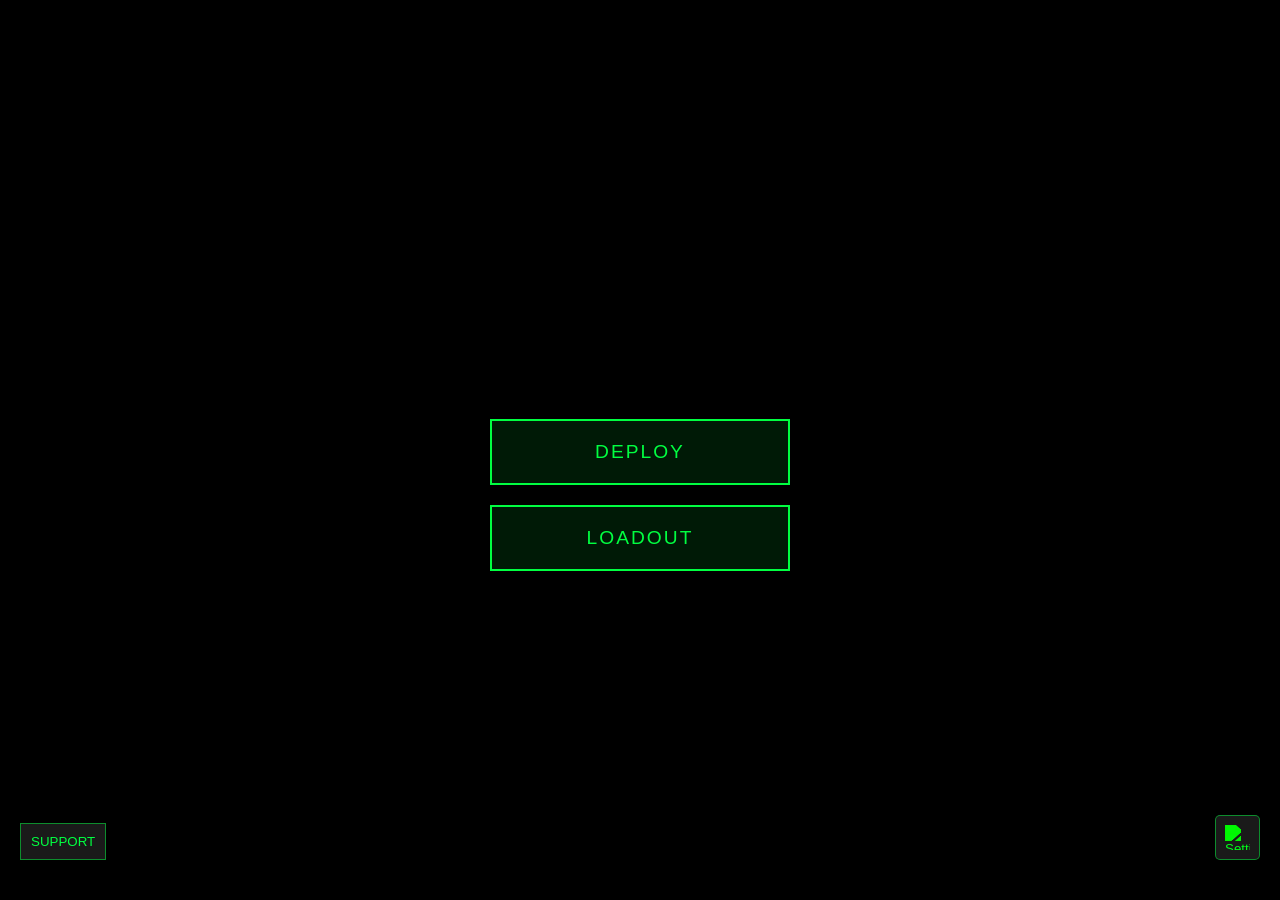
==== Index.html @ 21f8f498 "Create Index.html" ====
<!DOCTYPE html>
<html lang="en">
<head>
    <meta charset="UTF-8">
    <meta name="viewport" content="width=device-width, initial-scale=1.0">
    <title>Project Alpha: Mobile Shell</title>
    <style>
        body, html {
            margin: 0;
            padding: 0;
            height: 100%;
            width: 100%;
            background: #000;
            color: #00ff41;
            font-family: 'Courier New', Courier, monospace;
            overflow: hidden;
        }

        /* LAYERS */
        .bg-layer {
            position: fixed;
            top: 0; left: 0; width: 100%; height: 100%;
            background: url('your-background.gif') no-repeat center center;
            background-size: cover;
            z-index: -2;
        }

        .overlay {
            position: fixed;
            top: 0; left: 0; width: 100%; height: 100%;
            background: rgba(0, 0, 0, 0.4);
            z-index: -1;
        }

        /* MAIN CONTAINER */
        #app-wrapper {
            position: relative;
            height: 100vh;
            width: 100vw;
        }

        /* CENTER BUTTONS (Shifted slightly below absolute center) */
        .center-group {
            position: absolute;
            top: 55%; /* Pushes it just below the 50% mark */
            left: 50%;
            transform: translate(-50%, -50%);
            display: flex;
            flex-direction: column;
            gap: 20px;
            width: 70%;
            max-width: 300px;
        }

        .btn-main {
            padding: 20px;
            font-size: 1.2rem;
            background: rgba(0, 255, 65, 0.1);
            border: 2px solid #00ff41;
            color: #00ff41;
            text-transform: uppercase;
            letter-spacing: 2px;
            cursor: pointer;
        }

        /* CORNER BUTTONS */
        .btn-corner {
            position: absolute;
            bottom: 40px; /* Buffer for mobile nav bars */
            background: rgba(255, 255, 255, 0.1);
            border: 1px solid rgba(0, 255, 65, 0.5);
            color: #00ff41;
            padding: 10px;
            cursor: pointer;
            display: flex;
            align-items: center;
            justify-content: center;
        }

        .bottom-left {
            left: 20px;
            min-width: 80px;
        }

        .bottom-right {
            right: 20px;
            width: 45px;
            height: 45px;
            border-radius: 5px;
        }

        .cog-icon {
            width: 25px;
            height: 25px;
            /* Using a filter to make the image match our green theme */
            filter: invert(48%) sepia(79%) saturate(2476%) hue-rotate(86deg) brightness(118%) contrast(119%);
        }

        .hidden { display: none; }
    </style>
</head>
<body>

    <div class="bg-layer"></div>
    <div class="overlay"></div>

    <div id="app-wrapper">
        
        <div id="start-screen">
            <div class="center-group">
                <button class="btn-main" onclick="initModule('deployment')">Deploy</button>
                <button class="btn-main" onclick="initModule('loadout')">Loadout</button>
            </div>

            <button class="btn-corner bottom-left" onclick="window.open('https://patreon.com', '_blank')">
                SUPPORT
            </button>

            <button class="btn-corner bottom-right" onclick="initModule('settings')">
                <img src="https://img.icons8.com/ios-filled/50/ffffff/settings.png" class="cog-icon" alt="Settings">
            </button>
        </div>

        <div id="deployment-module" class="hidden">
            <button onclick="returnToMenu()">BACK</button>
        </div>
        
        <div id="settings-module" class="hidden">
            <h2>SYSTEM SETTINGS</h2>
            <button onclick="returnToMenu()">CLOSE</button>
        </div>

    </div>

    <script>
        function initModule(id) {
            document.getElementById('start-screen').classList.add('hidden');
            const target = document.getElementById(`${id}-module`);
            if (target) target.classList.remove('hidden');
        }

        function returnToMenu() {
            document.getElementById('deployment-module').classList.add('hidden');
            document.getElementById('settings-module').classList.add('hidden');
            document.getElementById('start-screen').classList.remove('hidden');
        }
    </script>
</body>
</html>
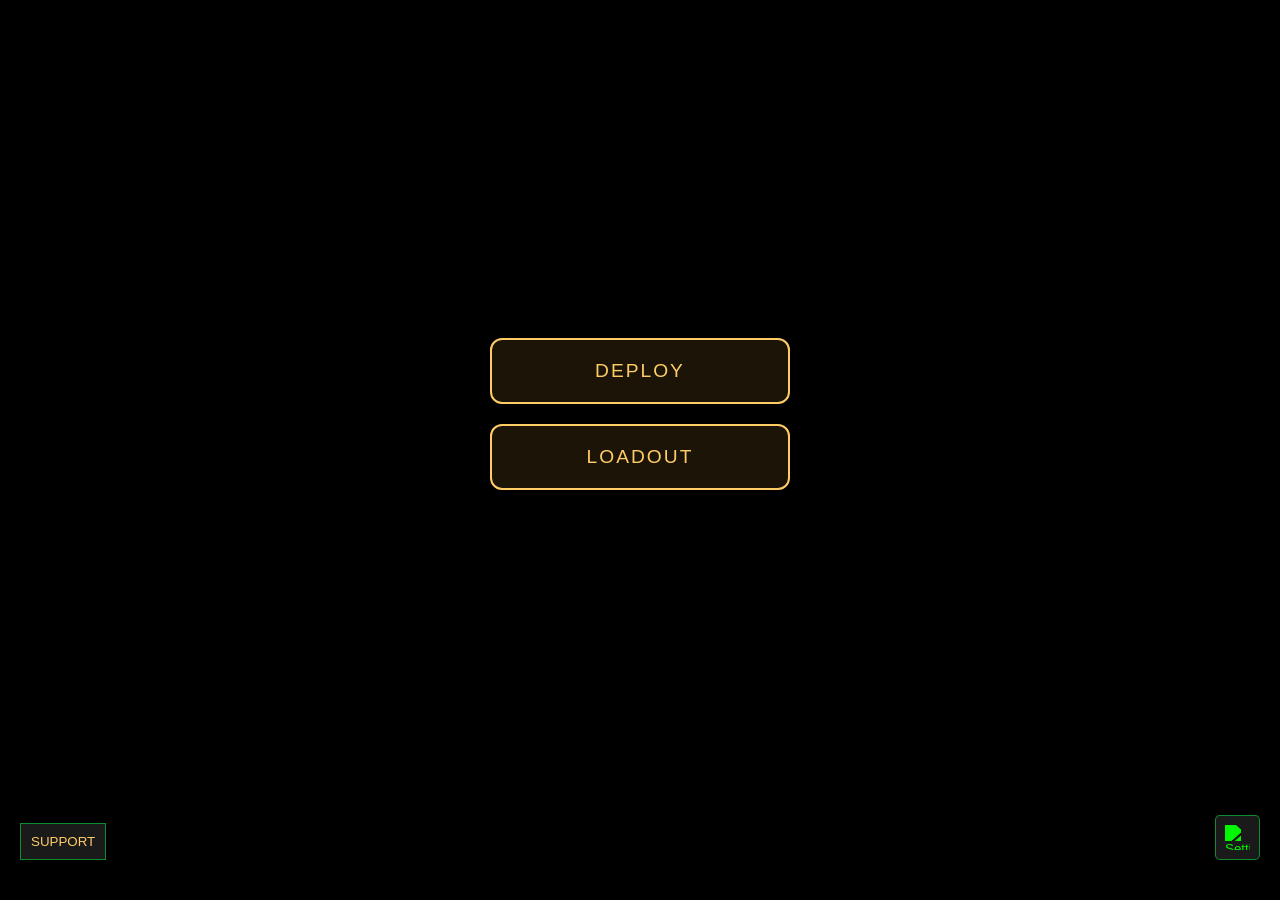
==== commit 4a1e18b1: "Update Index.html" ====
--- a/Index.html
+++ b/Index.html
@@ -20,16 +20,16 @@
         .bg-layer {
             position: fixed;
             top: 0; left: 0; width: 100%; height: 100%;
-            background: url('your-background.gif') no-repeat center center;
+            background: url('Dope.jpg') no-repeat center center;
             background-size: cover;
-            z-index: -2;
+            z-index: 1;
         }
 
         .overlay {
             position: fixed;
             top: 0; left: 0; width: 100%; height: 100%;
             background: rgba(0, 0, 0, 0.4);
-            z-index: -1;
+            z-index: 2;
         }
 
         /* MAIN CONTAINER */
@@ -37,12 +37,13 @@
             position: relative;
             height: 100vh;
             width: 100vw;
+	    z-index: 10;
         }
 
         /* CENTER BUTTONS (Shifted slightly below absolute center) */
         .center-group {
             position: absolute;
-            top: 55%; /* Pushes it just below the 50% mark */
+            top: 46%; /* Pushes it just below the 50% mark */
             left: 50%;
             transform: translate(-50%, -50%);
             display: flex;
@@ -54,10 +55,11 @@
 
         .btn-main {
             padding: 20px;
-            font-size: 1.2rem;
-            background: rgba(0, 255, 65, 0.1);
-            border: 2px solid #00ff41;
-            color: #00ff41;
+            border-radius: 12px;
+	    font-size: 1.2rem;
+            background: rgba(40, 30, 10, 0.7);
+            border: 2px solid #FFCC66;
+            color: #FFCC66;
             text-transform: uppercase;
             letter-spacing: 2px;
             cursor: pointer;
@@ -69,7 +71,7 @@
             bottom: 40px; /* Buffer for mobile nav bars */
             background: rgba(255, 255, 255, 0.1);
             border: 1px solid rgba(0, 255, 65, 0.5);
-            color: #00ff41;
+            color: #FFCC66;
             padding: 10px;
             cursor: pointer;
             display: flex;
@@ -108,8 +110,8 @@
         
         <div id="start-screen">
             <div class="center-group">
-                <button class="btn-main" onclick="initModule('deployment')">Deploy</button>
-                <button class="btn-main" onclick="initModule('loadout')">Loadout</button>
+                <button class="btn-main" onclick="initModule('New Game')">Deploy</button>
+                <button class="btn-main" onclick="initModule('Load Game')">Loadout</button>
             </div>
 
             <button class="btn-corner bottom-left" onclick="window.open('https://patreon.com', '_blank')">
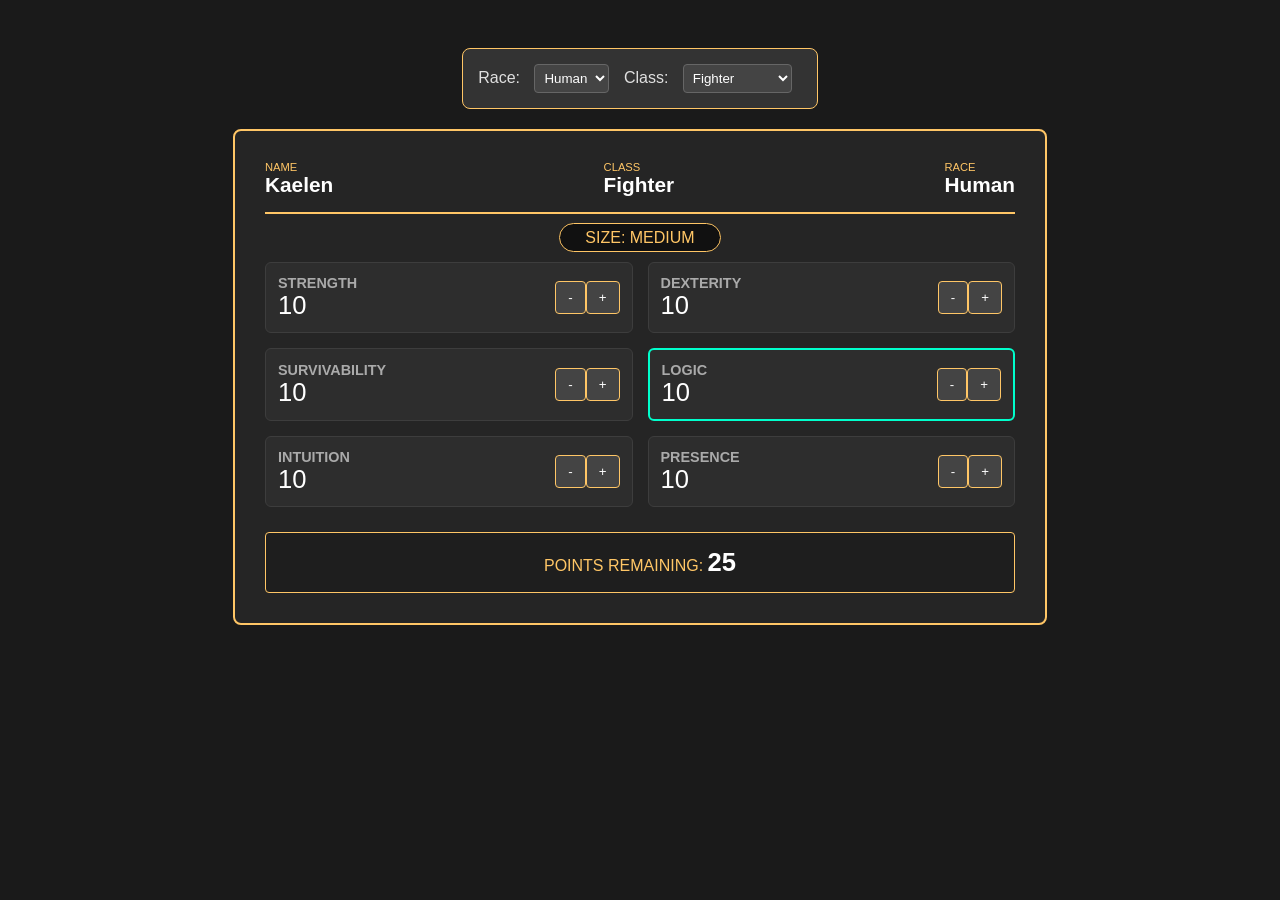
==== commit 9c01de86: "Update Index.html" ====
--- a/Index.html
+++ b/Index.html
@@ -2,150 +2,207 @@
 <html lang="en">
 <head>
     <meta charset="UTF-8">
-    <meta name="viewport" content="width=device-width, initial-scale=1.0">
-    <title>Project Alpha: Mobile Shell</title>
+    <title>Achilles Mark 1 - Custom UI Stats Module</title>
     <style>
-        body, html {
-            margin: 0;
-            padding: 0;
-            height: 100%;
-            width: 100%;
-            background: #000;
-            color: #00ff41;
-            font-family: 'Courier New', Courier, monospace;
-            overflow: hidden;
-        }
-
-        /* LAYERS */
-        .bg-layer {
-            position: fixed;
-            top: 0; left: 0; width: 100%; height: 100%;
-            background: url('Dope.jpg') no-repeat center center;
-            background-size: cover;
-            z-index: 1;
-        }
-
-        .overlay {
-            position: fixed;
-            top: 0; left: 0; width: 100%; height: 100%;
-            background: rgba(0, 0, 0, 0.4);
-            z-index: 2;
-        }
-
-        /* MAIN CONTAINER */
-        #app-wrapper {
-            position: relative;
-            height: 100vh;
-            width: 100vw;
-	    z-index: 10;
-        }
-
-        /* CENTER BUTTONS (Shifted slightly below absolute center) */
-        .center-group {
-            position: absolute;
-            top: 46%; /* Pushes it just below the 50% mark */
-            left: 50%;
-            transform: translate(-50%, -50%);
-            display: flex;
-            flex-direction: column;
-            gap: 20px;
-            width: 70%;
-            max-width: 300px;
-        }
-
-        .btn-main {
-            padding: 20px;
-            border-radius: 12px;
-	    font-size: 1.2rem;
-            background: rgba(40, 30, 10, 0.7);
-            border: 2px solid #FFCC66;
-            color: #FFCC66;
-            text-transform: uppercase;
-            letter-spacing: 2px;
-            cursor: pointer;
-        }
-
-        /* CORNER BUTTONS */
-        .btn-corner {
-            position: absolute;
-            bottom: 40px; /* Buffer for mobile nav bars */
-            background: rgba(255, 255, 255, 0.1);
-            border: 1px solid rgba(0, 255, 65, 0.5);
-            color: #FFCC66;
-            padding: 10px;
-            cursor: pointer;
-            display: flex;
-            align-items: center;
-            justify-content: center;
-        }
-
-        .bottom-left {
-            left: 20px;
-            min-width: 80px;
-        }
-
-        .bottom-right {
-            right: 20px;
-            width: 45px;
-            height: 45px;
-            border-radius: 5px;
-        }
-
-        .cog-icon {
-            width: 25px;
-            height: 25px;
-            /* Using a filter to make the image match our green theme */
-            filter: invert(48%) sepia(79%) saturate(2476%) hue-rotate(86deg) brightness(118%) contrast(119%);
-        }
-
-        .hidden { display: none; }
+        :root {
+            --brand-color: #FFC666; /* Your requested color */
+            --highlight-color: #00ffcc; /* The special highlight for Slot 4 */
+            --bg-dark: #1a1a1a;
+            --panel-bg: #252525;
+        }
+
+        body { 
+            background-color: var(--bg-dark); 
+            color: #e0e0e0; 
+            font-family: 'Segoe UI', sans-serif; 
+            display: flex; 
+            flex-direction: column; 
+            align-items: center; 
+            padding: 40px; 
+        }
+
+        .setup-controls { 
+            background: #333; 
+            padding: 15px; 
+            border-radius: 8px; 
+            margin-bottom: 20px; 
+            border: 1px solid var(--brand-color); 
+        }
+
+        select { background: #444; color: white; border: 1px solid #666; padding: 5px; margin: 0 10px; border-radius: 4px; }
+        
+        .stats-container { 
+            width: 750px; 
+            background: var(--panel-bg); 
+            padding: 30px; 
+            border: 2px solid var(--brand-color); /* Main Border */
+            border-radius: 8px; 
+        }
+        
+        .identity-header { 
+            display: flex; 
+            justify-content: space-between; 
+            align-items: center; 
+            border-bottom: 2px solid var(--brand-color); /* Header Border */
+            padding-bottom: 15px; 
+            margin-bottom: 10px; 
+        }
+
+        .id-box label { 
+            display: block; 
+            font-size: 0.7rem; 
+            color: var(--brand-color); /* Label Color */
+            text-transform: uppercase; 
+        }
+
+        .id-box span { font-size: 1.3rem; font-weight: bold; color: #fff; }
+
+        .size-row { text-align: center; margin: 15px 0; }
+        
+        .size-badge { 
+            background: #111; 
+            padding: 5px 25px; 
+            border-radius: 20px; 
+            color: var(--brand-color); /* Size Text Color */
+            border: 1px solid var(--brand-color); /* Size Border Color */
+        }
+
+        .stats-grid { display: grid; grid-template-columns: 1fr 1fr; gap: 15px; }
+        
+        .stat-control { 
+            background: #2d2d2d; 
+            padding: 12px; 
+            border-radius: 6px; 
+            display: flex; 
+            justify-content: space-between; 
+            align-items: center; 
+            border: 1px solid #3d3d3d; 
+        }
+
+        .stat-info label { 
+            display: block; 
+            font-weight: bold; 
+            color: #aaa; 
+            font-size: 0.9rem; 
+        }
+
+        .stat-info .value { font-size: 1.6rem; color: #fff; }
+        
+        .controls button { 
+            background: #444; 
+            color: white; 
+            border: 1px solid var(--brand-color); /* Button Outlines */
+            padding: 8px 12px; 
+            cursor: pointer; 
+            border-radius: 4px; 
+        }
+
+        .pool-display { 
+            margin-top: 25px; 
+            text-align: center; 
+            padding: 15px; 
+            background: #1e1e1e; 
+            border: 1px solid var(--brand-color); /* Pool Border */
+            border-radius: 4px; 
+            color: var(--brand-color); /* Pool Text Color */
+        }
+
+        #points-count { 
+            color: #fff; /* Keeping the actual number white for contrast */
+            font-weight: bold; 
+            font-size: 1.6rem; 
+        }
     </style>
 </head>
 <body>
 
-    <div class="bg-layer"></div>
-    <div class="overlay"></div>
-
-    <div id="app-wrapper">
-        
-        <div id="start-screen">
-            <div class="center-group">
-                <button class="btn-main" onclick="initModule('New Game')">Deploy</button>
-                <button class="btn-main" onclick="initModule('Load Game')">Loadout</button>
-            </div>
-
-            <button class="btn-corner bottom-left" onclick="window.open('https://patreon.com', '_blank')">
-                SUPPORT
-            </button>
-
-            <button class="btn-corner bottom-right" onclick="initModule('settings')">
-                <img src="https://img.icons8.com/ios-filled/50/ffffff/settings.png" class="cog-icon" alt="Settings">
-            </button>
-        </div>
-
-        <div id="deployment-module" class="hidden">
-            <button onclick="returnToMenu()">BACK</button>
-        </div>
-        
-        <div id="settings-module" class="hidden">
-            <h2>SYSTEM SETTINGS</h2>
-            <button onclick="returnToMenu()">CLOSE</button>
-        </div>
-
-    </div>
-
-    <script>
-        function initModule(id) {
-            document.getElementById('start-screen').classList.add('hidden');
-            const target = document.getElementById(`${id}-module`);
-            if (target) target.classList.remove('hidden');
-        }
-
-        function returnToMenu() {
-            document.getElementById('deployment-module').classList.add('hidden');
-            document.getElementById('settings-module').classList.add('hidden');
-            document.getElementById('start-screen').classList.remove('hidden');
-        }
-    </script>
+<div class="setup-controls">
+    <label>Race:</label>
+    <select id="race-select" onchange="initModule()">
+        <option value="Human">Human</option>
+        <option value="Dwarf">Dwarf</option>
+        <option value="Elf">Elf</option>
+    </select>
+    <label>Class:</label>
+    <select id="class-select" onchange="initModule()">
+        <option value="Fighter">Fighter</option>
+        <option value="Paladin">Paladin</option>
+        <option value="Witch Doctor">Witch Doctor</option>
+    </select>
+</div>
+
+<div class="stats-container">
+    <div class="identity-header">
+        <div class="id-box"><label>Name</label><span>Kaelen</span></div>
+        <div class="id-box"><label>Class</label><span id="display-class">---</span></div>
+        <div class="id-box"><label>Race</label><span id="display-race">---</span></div>
+    </div>
+
+    <div class="size-row">
+        <span class="size-badge" id="display-size">SIZE: MEDIUM</span>
+    </div>
+
+    <div class="stats-grid">
+        <div class="stat-control"><div class="stat-info"><label>STRENGTH</label><span class="value" id="str-val">10</span></div>
+            <div class="controls"><button onclick="changeStat('str', -1)">-</button><button onclick="changeStat('str', 1)">+</button></div></div>
+        
+        <div class="stat-control"><div class="stat-info"><label>DEXTERITY</label><span class="value" id="dex-val">10</span></div>
+            <div class="controls"><button onclick="changeStat('dex', -1)">-</button><button onclick="changeStat('dex', 1)">+</button></div></div>
+
+        <div class="stat-control"><div class="stat-info"><label>SURVIVABILITY</label><span class="value" id="sur-val">10</span></div>
+            <div class="controls"><button onclick="changeStat('sur', -1)">-</button><button onclick="changeStat('sur', 1)">+</button></div></div>
+
+        <div class="stat-control" style="border: 2px solid var(--highlight-color);"><div class="stat-info"><label id="slot4-label">LOGIC</label><span class="value" id="slot4-val">10</span></div>
+            <div class="controls"><button onclick="changeStat('slot4', -1)">-</button><button onclick="changeStat('slot4', 1)">+</button></div></div>
+
+        <div class="stat-control"><div class="stat-info"><label>INTUITION</label><span class="value" id="int-val">10</span></div>
+            <div class="controls"><button onclick="changeStat('int', -1)">-</button><button onclick="changeStat('int', 1)">+</button></div></div>
+
+        <div class="stat-control"><div class="stat-info"><label>PRESENCE</label><span class="value" id="pre-val">10</span></div>
+            <div class="controls"><button onclick="changeStat('pre', -1)">-</button><button onclick="changeStat('pre', 1)">+</button></div></div>
+    </div>
+
+    <div class="pool-display">
+        POINTS REMAINING: <span id="points-count">0</span>
+    </div>
+</div>
+
+<script>
+    let stats = { str: 10, dex: 10, sur: 10, slot4: 10, int: 10, pre: 10 };
+    let pointsRemaining = 0;
+
+    function initModule() {
+        const race = document.getElementById('race-select').value;
+        const className = document.getElementById('class-select').value;
+        document.getElementById('display-race').innerText = race;
+        document.getElementById('display-class').innerText = className;
+        document.getElementById('display-size').innerText = (race === "Dwarf") ? "SIZE: SMALL" : "SIZE: MEDIUM";
+        
+        const pietyClasses = ["Paladin", "Witch Doctor"];
+        document.getElementById('slot4-label').innerText = pietyClasses.includes(className) ? "PIETY" : "LOGIC";
+
+        pointsRemaining = (race === "Human") ? 85 : 80;
+        stats = { str: 10, dex: 10, sur: 10, slot4: 10, int: 10, pre: 10 };
+        pointsRemaining -= 60; 
+        updateUI();
+    }
+
+    function changeStat(stat, amt) {
+        const race = document.getElementById('race-select').value;
+        const ceiling = (race === "Human") ? 22 : 20;
+        if (amt > 0 && pointsRemaining > 0 && stats[stat] < ceiling) {
+            stats[stat]++; pointsRemaining--;
+        } else if (amt < 0 && stats[stat] > 3) {
+            stats[stat]--; pointsRemaining++;
+        }
+        updateUI();
+    }
+
+    function updateUI() {
+        for (let key in stats) { document.getElementById(key + '-val').innerText = stats[key]; }
+        document.getElementById('points-count').innerText = pointsRemaining;
+    }
+    initModule();
+</script>
 </body>
 </html>
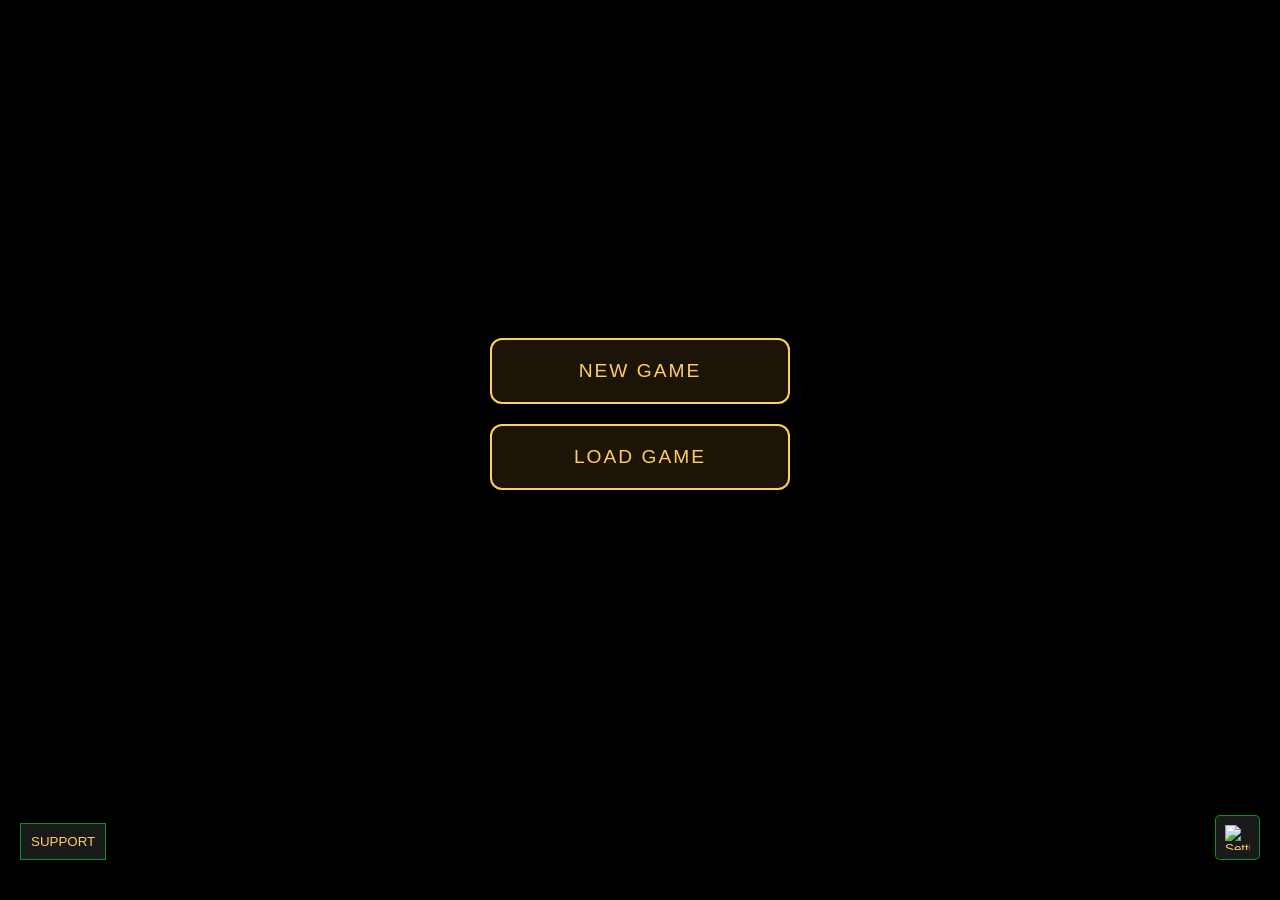
==== commit 0594022c: "Update Index.html" ====
--- a/Index.html
+++ b/Index.html
@@ -2,207 +2,165 @@
 <html lang="en">
 <head>
     <meta charset="UTF-8">
-    <title>Achilles Mark 1 - Custom UI Stats Module</title>
+    <meta name="viewport" content="width=device-width, initial-scale=1.0">
+    <title>Project Alpha: Mobile Shell</title>
     <style>
-        :root {
-            --brand-color: #FFC666; /* Your requested color */
-            --highlight-color: #00ffcc; /* The special highlight for Slot 4 */
-            --bg-dark: #1a1a1a;
-            --panel-bg: #252525;
+        body, html {
+            margin: 0;
+            padding: 0;
+            height: 100%;
+            width: 100%;
+            background: #000;
+            color: #00ff41;
+            font-family: 'Courier New', Courier, monospace;
+            overflow: hidden;
         }
 
-        body { 
-            background-color: var(--bg-dark); 
-            color: #e0e0e0; 
-            font-family: 'Segoe UI', sans-serif; 
-            display: flex; 
-            flex-direction: column; 
-            align-items: center; 
-            padding: 40px; 
+        /* LAYERS */
+        .bg-layer {
+            position: fixed;
+            top: 0; left: 0; width: 100%; height: 100%;
+            background: url('Dope.jpg') no-repeat center center;
+            background-size: cover;
+            z-index: 1;
         }
 
-        .setup-controls { 
-            background: #333; 
-            padding: 15px; 
-            border-radius: 8px; 
-            margin-bottom: 20px; 
-            border: 1px solid var(--brand-color); 
+        .overlay {
+            position: fixed;
+            top: 0; left: 0; width: 100%; height: 100%;
+            background: rgba(0, 0, 0, 0.4);
+            z-index: 2;
         }
 
-        select { background: #444; color: white; border: 1px solid #666; padding: 5px; margin: 0 10px; border-radius: 4px; }
-        
-        .stats-container { 
-            width: 750px; 
-            background: var(--panel-bg); 
-            padding: 30px; 
-            border: 2px solid var(--brand-color); /* Main Border */
-            border-radius: 8px; 
-        }
-        
-        .identity-header { 
-            display: flex; 
-            justify-content: space-between; 
-            align-items: center; 
-            border-bottom: 2px solid var(--brand-color); /* Header Border */
-            padding-bottom: 15px; 
-            margin-bottom: 10px; 
+        /* MAIN CONTAINER */
+        #app-wrapper {
+            position: relative;
+            height: 100vh;
+            width: 100vw;
+	    z-index: 10;
         }
 
-        .id-box label { 
-            display: block; 
-            font-size: 0.7rem; 
-            color: var(--brand-color); /* Label Color */
-            text-transform: uppercase; 
+        /* CENTER BUTTONS (Shifted slightly below absolute center) */
+        .center-group {
+            position: absolute;
+            top: 46%; /* Pushes it just below the 50% mark */
+            left: 50%;
+            transform: translate(-50%, -50%);
+            display: flex;
+            flex-direction: column;
+            gap: 20px;
+            width: 70%;
+            max-width: 300px;
         }
 
-        .id-box span { font-size: 1.3rem; font-weight: bold; color: #fff; }
-
-        .size-row { text-align: center; margin: 15px 0; }
-        
-        .size-badge { 
-            background: #111; 
-            padding: 5px 25px; 
-            border-radius: 20px; 
-            color: var(--brand-color); /* Size Text Color */
-            border: 1px solid var(--brand-color); /* Size Border Color */
+        .btn-main {
+            padding: 20px;
+            border-radius: 12px;
+	    font-size: 1.2rem;
+            background: rgba(40, 30, 10, 0.7);
+            border: 2px solid #FFCC66;
+            color: #FFCC66;
+            text-transform: uppercase;
+            letter-spacing: 2px;
+            cursor: pointer;
         }
 
-        .stats-grid { display: grid; grid-template-columns: 1fr 1fr; gap: 15px; }
-        
-        .stat-control { 
-            background: #2d2d2d; 
-            padding: 12px; 
-            border-radius: 6px; 
-            display: flex; 
-            justify-content: space-between; 
-            align-items: center; 
-            border: 1px solid #3d3d3d; 
+        /* CORNER BUTTONS */
+        .btn-corner {
+            position: absolute;
+            bottom: 40px; /* Buffer for mobile nav bars */
+            background: rgba(255, 255, 255, 0.1);
+            border: 1px solid rgba(0, 255, 65, 0.5);
+            color: #FFCC66;
+            padding: 10px;
+            cursor: pointer;
+            display: flex;
+            align-items: center;
+            justify-content: center;
         }
 
-        .stat-info label { 
-            display: block; 
-            font-weight: bold; 
-            color: #aaa; 
-            font-size: 0.9rem; 
+        .bottom-left {
+            left: 20px;
+            min-width: 80px;
         }
 
-        .stat-info .value { font-size: 1.6rem; color: #fff; }
-        
-        .controls button { 
-            background: #444; 
-            color: white; 
-            border: 1px solid var(--brand-color); /* Button Outlines */
-            padding: 8px 12px; 
-            cursor: pointer; 
-            border-radius: 4px; 
+        .bottom-right {
+            right: 20px;
+            width: 45px;
+            height: 45px;
+            border-radius: 5px;
         }
 
-        .pool-display { 
-            margin-top: 25px; 
-            text-align: center; 
-            padding: 15px; 
-            background: #1e1e1e; 
-            border: 1px solid var(--brand-color); /* Pool Border */
-            border-radius: 4px; 
-            color: var(--brand-color); /* Pool Text Color */
+        .cog-icon {
+            width: 25px;
+            height: 25px;
+            /* Using a filter to make the image match our green theme */
         }
 
-        #points-count { 
-            color: #fff; /* Keeping the actual number white for contrast */
-            font-weight: bold; 
-            font-size: 1.6rem; 
-        }
+        .hidden { display: none; }
     </style>
 </head>
 <body>
 
-<div class="setup-controls">
-    <label>Race:</label>
-    <select id="race-select" onchange="initModule()">
-        <option value="Human">Human</option>
-        <option value="Dwarf">Dwarf</option>
-        <option value="Elf">Elf</option>
-    </select>
-    <label>Class:</label>
-    <select id="class-select" onchange="initModule()">
-        <option value="Fighter">Fighter</option>
-        <option value="Paladin">Paladin</option>
-        <option value="Witch Doctor">Witch Doctor</option>
-    </select>
-</div>
+    <div class="bg-layer"></div>
+    <div class="overlay"></div>
 
-<div class="stats-container">
-    <div class="identity-header">
-        <div class="id-box"><label>Name</label><span>Kaelen</span></div>
-        <div class="id-box"><label>Class</label><span id="display-class">---</span></div>
-        <div class="id-box"><label>Race</label><span id="display-race">---</span></div>
+    <div id="app-wrapper">
+        
+        <div id="start-screen">
+            <div class="center-group">
+                <button class="btn-main" onclick="window.location.href='char.html'">New Game</button>
+                <button class="btn-main" onclick="initModule('loadout')">Load Game</button>
+            </div>
+
+            <button class="btn-corner bottom-left" onclick="window.open('https://patreon.com', '_blank')">
+                SUPPORT
+            </button>
+
+            <button class="btn-corner bottom-right" onclick="initModule('settings')">
+                <img src="https://img.icons8.com/ios-filled/50/ffffff/settings.png" class="cog-icon" alt="Settings">
+            </button>
+        </div>
+
+        <div id="deployment-module" class="hidden">
+            <button onclick="returnToMenu()">BACK</button>
+        </div>
+        
+        <div id="settings-module" class="hidden">
+            <h2>SYSTEM SETTINGS</h2>
+            <button onclick="returnToMenu()">CLOSE</button>
+        </div>
+
     </div>
 
-    <div class="size-row">
-        <span class="size-badge" id="display-size">SIZE: MEDIUM</span>
-    </div>
+    <script>
+        function initModule(id) {
+            document.getElementById('start-screen').classList.add('hidden');
+            const target = document.getElementById(`${id}-module`);
+            if (target) target.classList.remove('hidden');
+        }
 
-    <div class="stats-grid">
-        <div class="stat-control"><div class="stat-info"><label>STRENGTH</label><span class="value" id="str-val">10</span></div>
-            <div class="controls"><button onclick="changeStat('str', -1)">-</button><button onclick="changeStat('str', 1)">+</button></div></div>
+        function returnToMenu() {
+            document.getElementById('deployment-module').classList.add('hidden');
+            document.getElementById('settings-module').classList.add('hidden');
+            document.getElementById('start-screen').classList.remove('hidden');
+        }
+    </script>
+	<script>
+    function showModule(moduleName) {
+        // 1. Alert for testing (We'll remove this once we build the screens)
+        console.log("Switching to: " + moduleName);
         
-        <div class="stat-control"><div class="stat-info"><label>DEXTERITY</label><span class="value" id="dex-val">10</span></div>
-            <div class="controls"><button onclick="changeStat('dex', -1)">-</button><button onclick="changeStat('dex', 1)">+</button></div></div>
+        // 2. Hide the main menu (The app-wrapper)
+        document.getElementById('app-wrapper').style.display = 'none';
 
-        <div class="stat-control"><div class="stat-info"><label>SURVIVABILITY</label><span class="value" id="sur-val">10</span></div>
-            <div class="controls"><button onclick="changeStat('sur', -1)">-</button><button onclick="changeStat('sur', 1)">+</button></div></div>
+        // 3. Logic to show the new screen
+        alert("Entering " + moduleName + " mode...");
+        
+        // Note: We will build the actual 'Deploy' and 'Loadout' 
+        // containers in the next step!
+    }
+</script>
 
-        <div class="stat-control" style="border: 2px solid var(--highlight-color);"><div class="stat-info"><label id="slot4-label">LOGIC</label><span class="value" id="slot4-val">10</span></div>
-            <div class="controls"><button onclick="changeStat('slot4', -1)">-</button><button onclick="changeStat('slot4', 1)">+</button></div></div>
-
-        <div class="stat-control"><div class="stat-info"><label>INTUITION</label><span class="value" id="int-val">10</span></div>
-            <div class="controls"><button onclick="changeStat('int', -1)">-</button><button onclick="changeStat('int', 1)">+</button></div></div>
-
-        <div class="stat-control"><div class="stat-info"><label>PRESENCE</label><span class="value" id="pre-val">10</span></div>
-            <div class="controls"><button onclick="changeStat('pre', -1)">-</button><button onclick="changeStat('pre', 1)">+</button></div></div>
-    </div>
-
-    <div class="pool-display">
-        POINTS REMAINING: <span id="points-count">0</span>
-    </div>
-</div>
-
-<script>
-    let stats = { str: 10, dex: 10, sur: 10, slot4: 10, int: 10, pre: 10 };
-    let pointsRemaining = 0;
-
-    function initModule() {
-        const race = document.getElementById('race-select').value;
-        const className = document.getElementById('class-select').value;
-        document.getElementById('display-race').innerText = race;
-        document.getElementById('display-class').innerText = className;
-        document.getElementById('display-size').innerText = (race === "Dwarf") ? "SIZE: SMALL" : "SIZE: MEDIUM";
-        
-        const pietyClasses = ["Paladin", "Witch Doctor"];
-        document.getElementById('slot4-label').innerText = pietyClasses.includes(className) ? "PIETY" : "LOGIC";
-
-        pointsRemaining = (race === "Human") ? 85 : 80;
-        stats = { str: 10, dex: 10, sur: 10, slot4: 10, int: 10, pre: 10 };
-        pointsRemaining -= 60; 
-        updateUI();
-    }
-
-    function changeStat(stat, amt) {
-        const race = document.getElementById('race-select').value;
-        const ceiling = (race === "Human") ? 22 : 20;
-        if (amt > 0 && pointsRemaining > 0 && stats[stat] < ceiling) {
-            stats[stat]++; pointsRemaining--;
-        } else if (amt < 0 && stats[stat] > 3) {
-            stats[stat]--; pointsRemaining++;
-        }
-        updateUI();
-    }
-
-    function updateUI() {
-        for (let key in stats) { document.getElementById(key + '-val').innerText = stats[key]; }
-        document.getElementById('points-count').innerText = pointsRemaining;
-    }
-    initModule();
-</script>
 </body>
 </html>
